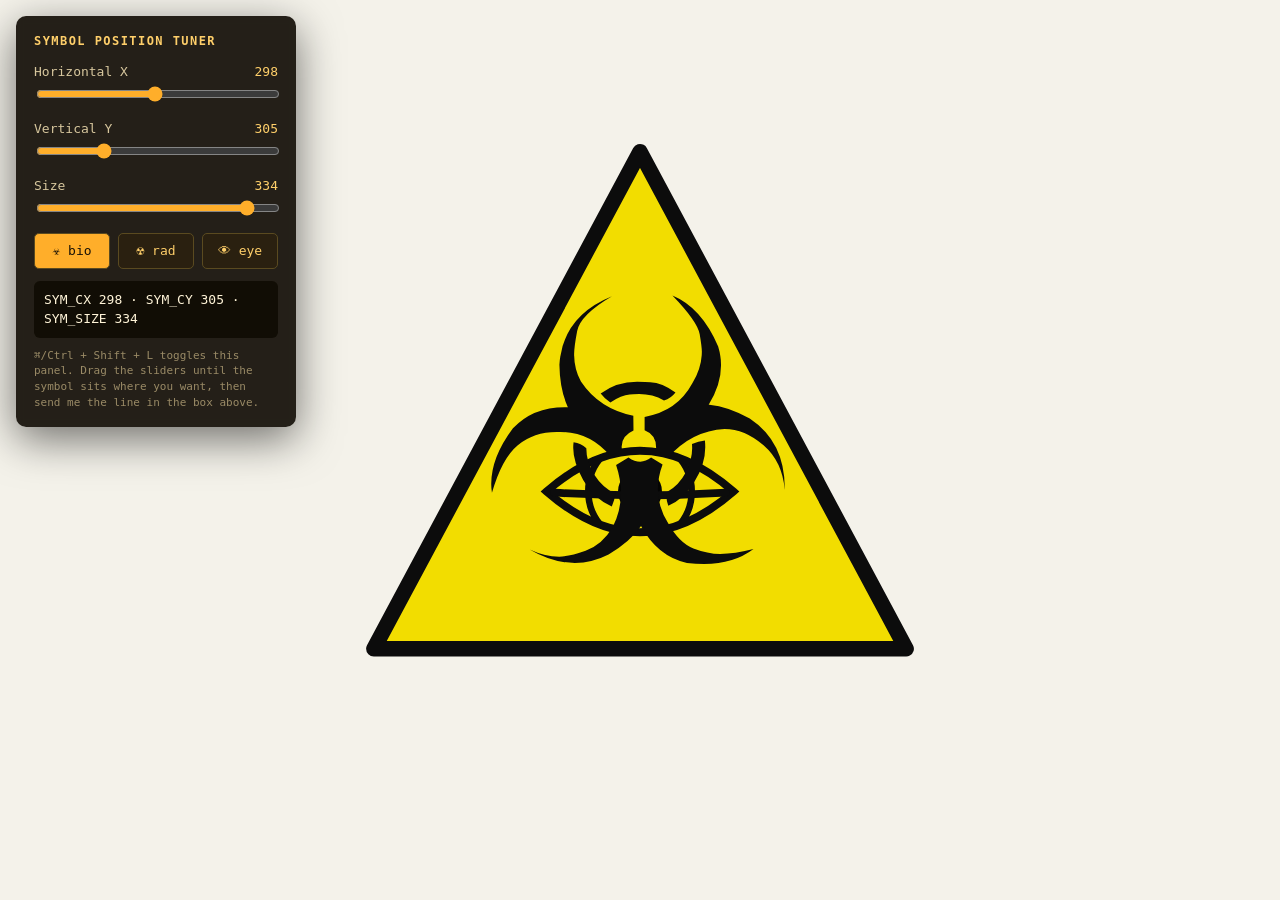
==== demo_test.html @ 6d710b19 "Sun update merge" ====
<!doctype html>
<html lang="en">
<head>
  <meta charset="utf-8" />
  <meta name="viewport" content="width=device-width, initial-scale=1, viewport-fit=cover" />
  <meta name="color-scheme" content="light" />
  <title>INFOHAZARD — symbol position tuner</title>
  <link rel="stylesheet" href="psyop.css" />
  <style>
    /* ── tuner panel (dev tool) ── */
    #tuner {
      position: fixed; top: 16px; left: 16px; z-index: 200; display: none; width: 280px;
      background: rgba(20,16,8,.93); color: #f4eede; padding: 16px 18px; border-radius: 10px;
      font: 13px/1.5 ui-monospace, "SF Mono", Menlo, monospace; box-shadow: 0 12px 44px rgba(0,0,0,.55);
      -webkit-backdrop-filter: blur(4px); backdrop-filter: blur(4px);
    }
    #tuner.open { display: block; }
    #tuner h3 { margin: 0 0 4px; font-size: 12px; letter-spacing: .12em; color: #ffcf6a; }
    #tuner label { display: block; margin: 12px 0 2px; color: #d8c79e; }
    #tuner input[type=range] { width: 100%; accent-color: #ffae2a; }
    #tuner .val { float: right; color: #ffcf6a; }
    #tuner .row { display: flex; gap: 8px; margin-top: 12px; }
    #tuner button { flex: 1; background: #2a2010; color: #ffcf6a; border: 1px solid #5a4a20; border-radius: 5px; padding: 7px; cursor: pointer; font: inherit; }
    #tuner button.on { background: #ffae2a; color: #1a1206; }
    #readout { margin-top: 12px; padding: 9px 10px; background: #110d05; border-radius: 6px; color: #fff4d8; user-select: all; font-size: 13px; }
    #tuner .hint { margin-top: 10px; color: #9a8a66; font-size: 11px; line-height: 1.45; }
  </style>
</head>
<body>
  <main id="hero">
    <svg id="hazard" viewBox="0 0 600 560" xmlns="http://www.w3.org/2000/svg" role="img" aria-label="symbol tuner">
      <defs>
        <radialGradient id="iris" cx="50%" cy="48%" r="52%">
          <stop id="s0" offset="0%" stop-color="#fffbd0" /><stop id="s1" offset="34%" stop-color="#f2dd00" />
          <stop id="s2" offset="72%" stop-color="#a07a00" /><stop id="s3" offset="100%" stop-color="#3a2a00" />
        </radialGradient>
        <radialGradient id="sclera" cx="50%" cy="50%" r="60%">
          <stop offset="0%" stop-color="#16160f" /><stop offset="100%" stop-color="#050504" />
        </radialGradient>
        <clipPath id="eyeClip" clipPathUnits="userSpaceOnUse"><path d="M 215 355 Q 300 281 385 355 Q 300 429 215 355 Z" /></clipPath>
        <mask id="iMask" maskUnits="userSpaceOnUse" maskContentUnits="userSpaceOnUse">
          <rect x="246" y="301" width="108" height="108" fill="#fff" />
          <circle cx="300" cy="346.5" r="3.4" fill="#000" />
          <rect x="296.8" y="351.5" width="6.4" height="14" rx="3.2" fill="#000" />
        </mask>
      </defs>
      <polygon id="triangle" class="tri" points="300,46 542,498 58,498" fill="none" stroke="#eaff00" stroke-width="14" stroke-linejoin="round" />
      <g clip-path="url(#eyeClip)">
        <g id="lid">
          <ellipse id="scleraE" cx="300" cy="355" rx="120" ry="68" fill="url(#sclera)" />
          <g id="gaze">
            <circle id="irisC" cx="300" cy="355" r="47" fill="url(#iris)" />
            <circle id="pupil" cx="300" cy="355" r="20" fill="#040403" mask="url(#iMask)" />
            <circle id="hi" cx="285" cy="340" r="7.5" fill="#fffbe6" opacity="0.8" />
          </g>
        </g>
      </g>
      <path id="rim" class="rim" d="M 215 355 Q 300 281 385 355 Q 300 429 215 355 Z" fill="none" stroke="#9bbf00" stroke-width="3" />
      <path id="crease" class="crease" d="M 222 356 Q 300 361 378 356" fill="none" stroke="#7d9a00" stroke-width="3" stroke-linecap="round" />
      <!-- the symbol being tuned (centred on its real rendered bounds) -->
      <text id="flipSym" x="300" y="342" text-anchor="middle" font-size="248" fill="#0c0c0c">&#9763;</text>
    </svg>
  </main>

  <div id="tuner">
    <h3>SYMBOL POSITION TUNER</h3>
    <label>Horizontal&nbsp;X <span class="val" id="vx">300</span></label>
    <input id="rx" type="range" min="220" max="380" value="300" step="1" />
    <label>Vertical&nbsp;Y <span class="val" id="vy">342</span></label>
    <input id="ry" type="range" min="280" max="430" value="342" step="1" />
    <label>Size <span class="val" id="vs">248</span></label>
    <input id="rs" type="range" min="120" max="340" value="248" step="2" />
    <div class="row">
      <button id="bBio" class="on">&#9763; bio</button>
      <button id="bRad">&#9762; rad</button>
      <button id="bEye">&#128065; eye</button>
    </div>
    <div id="readout">SYM_CX 298 · SYM_CY 305 · SYM_SIZE 334</div>
    <div class="hint">⌘/Ctrl + Shift + L toggles this panel. Drag the sliders until the symbol sits where you want, then send me the line in the box above.</div>
  </div>

  <script>
    const fs = document.getElementById('flipSym');
    const rx = document.getElementById('rx'), ry = document.getElementById('ry'), rs = document.getElementById('rs');
    const vx = document.getElementById('vx'), vy = document.getElementById('vy'), vs = document.getElementById('vs');
    const readout = document.getElementById('readout');
    const bBio = document.getElementById('bBio'), bRad = document.getElementById('bRad'), bEye = document.getElementById('bEye');
    const eyeVis = [document.querySelector('g[clip-path="url(#eyeClip)"]'), document.getElementById('rim'), document.getElementById('crease')].filter(Boolean);

    // per-mode state — defaults are the values dialed in so far (eye size is a scale %, native = 100)
    const MODES = {
      bio: { kind: 'sym', sym: '☣', x: 298, y: 305, size: 334, xr: [220, 380], yr: [260, 430], sr: [120, 360], step: 2 },
      rad: { kind: 'sym', sym: '☢', x: 301, y: 328, size: 340, xr: [220, 380], yr: [260, 430], sr: [120, 360], step: 2 },
      eye: { kind: 'eye',           x: 300, y: 355, size: 137, xr: [200, 400], yr: [260, 440], sr: [40, 220], step: 1 },
    };
    let mode = 'bio';

    function render() {
      const m = MODES[mode];
      vx.textContent = m.x; vy.textContent = m.y; vs.textContent = m.size + (m.kind === 'eye' ? '%' : '');
      if (m.kind === 'sym') {
        fs.style.display = ''; fs.textContent = m.sym;
        fs.setAttribute('font-size', m.size); fs.setAttribute('x', m.x); fs.setAttribute('y', m.y);
        try { const bb = fs.getBBox(); fs.setAttribute('y', (m.y + (m.y - (bb.y + bb.height / 2))).toFixed(1)); } catch (e) {}
        eyeVis.forEach((el) => el.removeAttribute('transform'));     // eye at native size
        readout.textContent = 'SYM_CX ' + m.x + ' · SYM_CY ' + m.y + ' · SYM_SIZE ' + m.size;
      } else {
        fs.style.display = 'none';
        const s = m.size / 100;
        eyeVis.forEach((el) => el.setAttribute('transform', 'translate(' + m.x + ' ' + m.y + ') scale(' + s.toFixed(3) + ') translate(-300 -355)'));
        readout.textContent = 'EYE_CX ' + m.x + ' · EYE_CY ' + m.y + ' · EYE_SCALE ' + m.size + '%';
      }
    }
    function syncSliders() {
      const m = MODES[mode];
      rx.min = m.xr[0]; rx.max = m.xr[1]; rx.value = m.x;
      ry.min = m.yr[0]; ry.max = m.yr[1]; ry.value = m.y;
      rs.min = m.sr[0]; rs.max = m.sr[1]; rs.step = m.step; rs.value = m.size;
    }
    rx.oninput = ry.oninput = rs.oninput = () => { const m = MODES[mode]; m.x = +rx.value; m.y = +ry.value; m.size = +rs.value; render(); };
    function pick(newMode, btn) { mode = newMode; [bBio, bRad, bEye].forEach((b) => b.classList.remove('on')); btn.classList.add('on'); syncSliders(); render(); }
    bBio.onclick = () => pick('bio', bBio);
    bRad.onclick = () => pick('rad', bRad);
    bEye.onclick = () => pick('eye', bEye);
    document.addEventListener('keydown', (e) => {
      if ((e.metaKey || e.ctrlKey) && e.shiftKey && (e.key === 'l' || e.key === 'L')) {
        e.preventDefault(); document.getElementById('tuner').classList.toggle('open');
      }
    });
    syncSliders(); render();
    document.getElementById('tuner').classList.add('open');   // start open so it's discoverable
  </script>
</body>
</html>
---- psyop.css ----
:root { --dread: 0; color-scheme: light; }
@font-face { font-family: 'LEDLIGHT'; src: url('assets/LEDLIGHT.otf') format('opentype'); font-display: swap; }
* { box-sizing: border-box; }
html, body { margin: 0; height: 100%; }
/* light root → the address-bar / overscroll gap on mobile blends with the page instead of
   flashing a grey strip (it used to be dark, which showed on Safari/Chrome/DuckDuckGo). */
html { background: #f4f2ea; }
body { background: #f4f2ea; }
/* EYE MODE: locked — no scroll, no overscroll/pull, no zoom, no text-select */
body {
  font: 400 17px/1.7 -apple-system, BlinkMacSystemFont, "Segoe UI", Helvetica, sans-serif; color: #141008;
  overflow: hidden; overscroll-behavior: none; touch-action: none;
  -webkit-user-select: none; user-select: none; -webkit-tap-highlight-color: transparent;
}
/* THE LAST PSYOP PAGE: scrolling re-enabled; light paper root so any overscroll / address-bar
   gap blends with the paper body (the dark hero is covered by the fixed #revbg, which is dark). */
html.revealed { background: #f4f0e7; overflow: visible; overscroll-behavior: none; }
body.revealed {
  height: auto; min-height: 100%; background: #f4f0e7;
  overflow-y: auto; overflow-x: hidden; -webkit-overflow-scrolling: touch;
  overscroll-behavior-y: none; touch-action: auto; -webkit-user-select: text; user-select: text;
}
#eyeHit { cursor: pointer; }
#boom { position: fixed; top: 0; left: 0; width: 100vw; height: 100vh; z-index: 80; pointer-events: none; display: none; }

/* ░ THE EYE — inverted scheme: white world, solid yellow triangle w/ black line ░ */
#hero {
  min-height: 100vh; min-height: 100dvh; display: flex; align-items: center; justify-content: center;
  padding: 1rem 1rem calc(11vh + env(safe-area-inset-bottom, 0px));   /* room at the bottom for the heart, above the gesture bar */
  background: #f4f2ea; transition: opacity 1s ease;
}
#hazard { width: min(92vw, 88vh, 660px); height: auto; flex: none; position: relative; z-index: 1; will-change: transform; }
.tri { fill: #f2dd00; stroke: #0c0c0c; stroke-width: 14; transition: opacity .9s ease; }
.rim { stroke: #0c0c0c; stroke-width: 7; }
.crease { stroke: #0c0c0c; stroke-width: 7; stroke-linecap: round; }   /* the closed-lid line */
#scleraE { fill: #f2dd00; }                                            /* eye blends into the sign… */
#hi { fill: #fff7c0; opacity: .85; }
body.blessed .tri { opacity: 0; }

/* DEMO: the proximity red wash is replaced by a triangle-contained glow drawn inside #hazard,
   so the full-screen wash is disabled here — red can't leak over/beside the triangle. */
#dread { display: none !important; }
#reel text { fill: #0c0c0c; }   /* keep the hazard glyphs black on the yellow if they render monochrome */

/* ░ pinned credit + draggable heart ░ */
.credit {
  position: fixed; left: 0; right: 0; z-index: 85; margin: 0;
  bottom: calc(env(safe-area-inset-bottom, 0px) + 26px);   /* lifted clear of the OS edge-gesture zone */
  padding: 10px; text-align: center;
  color: #6a6052; font: 600 14px ui-monospace, "SF Mono", Menlo, monospace; letter-spacing: .04em;
}
#heart { display: inline-block; vertical-align: -.06em; touch-action: none; user-select: none; }
#heart.dragging {
  position: fixed; z-index: 90; margin: 0; font-size: 52px; line-height: 1;
  transform: translate(-50%, -50%); filter: drop-shadow(0 0 16px rgba(255,90,160,.85));
}
.sparkle { position: fixed; pointer-events: none; z-index: 88; transform: translate(-50%,-50%); will-change: transform, opacity; animation: spark .7s ease-out forwards; }
@keyframes spark {
  from { opacity: 1; transform: translate(-50%,-50%) scale(1) rotate(0); }
  to   { opacity: 0; transform: translate(calc(-50% + var(--dx)), calc(-50% + var(--dy))) scale(.3) rotate(35deg); }
}

/* ░ THE REVEAL — The Last Psyop · classic & elegant, war-room ░ */
:root {
  --serif: 'Cormorant Garamond', 'Iowan Old Style', 'Palatino Linotype', Palatino, Georgia, serif;
  --body: 'EB Garamond', 'Iowan Old Style', Palatino, Georgia, 'Times New Roman', serif;
  --ink: #e9dcc0;        /* warm parchment  — text on the dark photo hero */
  --ink-dim: #c2b491;    /* muted parchment */
  --gold: #c6a24e;       /* antique gold */
  --gold-bright: #e6cb83;
  --paper: #f4f0e7;      /* warm off-white — the body below the hero */
  --ink2: #1d1916;       /* near-black warm — body text */
  --ink2-soft: #6f6358;  /* muted brown-grey — secondary text */
  --wood: #a14d18;       /* dark wooden orange — separators & accents */
  --wood-deep: #7a380f;
}
/* fixed video backdrop — it stays pinned (the loop "sticks") behind the hero; the opaque
   sections below scroll up over it, so the video gets left behind as you scroll. */
#revbg { position: fixed; top: 0; right: 0; bottom: 0; left: 0; z-index: 0; display: none; overflow: hidden; background-color: #0a0704; }
body.revealed #revbg { display: block; }
#revvid { position: absolute; top: 0; left: 0; width: 100%; height: 100%; object-fit: cover; }
/* darkening wash on top of the video so the hero title/copy stay readable */
#revbg::after {
  content: ""; position: absolute; top: 0; right: 0; bottom: 0; left: 0; pointer-events: none;
  background:
    radial-gradient(125% 100% at 50% 34%, rgba(12,8,3,.34), rgba(8,5,2,.9) 92%),
    linear-gradient(rgba(11,8,3,.5), rgba(8,6,3,.86));
}
#reveal {
  position: relative; z-index: 1; opacity: 0; transition: opacity 1.1s ease;
  color: var(--ink); font-family: var(--body); line-height: 1.8; font-weight: 400;
}
#reveal.show { opacity: 1; }
.rev-inner { max-width: 680px; margin: 0 auto; }

/* ── LANDING / HERO: transparent so the pinned photo shows through ──
   everything is sized so the whole block always fits one screen before the scroll: the title is
   capped in vh (so 3 lines can't eat a short screen) and the gaps are vh-aware, while the bottom
   padding keeps the button clear of the scroll cue + the pinned "Made with ♥" credit. */
.lp-hero {
  position: relative; min-height: 100vh; min-height: 100dvh;
  display: flex; flex-direction: column; align-items: center; justify-content: center;
  text-align: center;
  padding: max(3vh, 1rem) 1.25rem calc(max(4.5vh, 2.75rem) + env(safe-area-inset-bottom, 0px));
}
.lp-hero__inner { max-width: 780px; width: 100%; }
/* the one neon focal point — kept, but the glow is softened to read as a tasteful sign.
   on desktop the size is capped in vh so the whole hero (incl. the Apply button) fits one screen. */
.lp-title {
  margin: 0 auto;
  font-family: 'LEDLIGHT', ui-monospace, monospace; font-weight: 400; line-height: 1.04;
  font-size: min(clamp(44px, 12vw, 184px), 16vh); letter-spacing: .01em; overflow-wrap: break-word;
  color: #ffbe4d;
  text-shadow: 0 0 8px rgba(255,150,40,.45), 0 0 26px rgba(255,120,0,.28), 0 0 64px rgba(255,100,0,.16);
}
.lp-event {
  font-family: var(--serif); font-weight: 600; font-size: clamp(16px, 3vw, 25px);
  letter-spacing: .4em; text-indent: .4em; text-transform: uppercase;
  margin: clamp(.7rem, 2vh, 1.3rem) 0 .5rem; color: #e7bf6a;
  text-shadow: 0 2px 16px rgba(0,0,0,.7), 0 0 3px rgba(0,0,0,.5);
}
.lp-tagline {
  font-family: var(--body); font-style: italic; font-size: clamp(15px, 2.2vw, 20px);
  color: #f3e7cb; margin: .4rem auto 0; max-width: 52ch; line-height: 1.45;
  text-shadow: 0 2px 16px rgba(0,0,0,.78), 0 0 2px rgba(0,0,0,.5);
}
.lp-dates {
  font-family: var(--serif); font-weight: 500; font-size: clamp(12px, 1.7vw, 15px);
  letter-spacing: .3em; text-indent: .3em; text-transform: uppercase;
  color: #d8c79e; margin: clamp(.7rem, 2vh, 1.3rem) 0 0; text-shadow: 0 2px 14px rgba(0,0,0,.75);
}
.lp-dates::before {
  content: ""; display: block; width: 48px; height: 1px; margin: 0 auto clamp(.8rem, 1.8vh, 1.3rem);
  background: linear-gradient(90deg, transparent, var(--gold), transparent);
}
.lp-cue { position: absolute; bottom: calc(2.6vh + env(safe-area-inset-bottom, 0px)); font-size: 1rem; color: rgba(198,162,78,.6); animation: cue 2s ease-in-out infinite; }
@keyframes cue { 0%,100% { transform: translateY(0); opacity: .45; } 50% { transform: translateY(6px); opacity: .95; } }
/* short / landscape screens: shrink the title further and drop the cue so nothing collides */
@media (max-height: 680px) {
  .lp-title { font-size: min(clamp(38px, 10vw, 150px), 17vh); }
  .lp-event { font-size: clamp(14px, 2.4vw, 19px); margin-top: .6rem; }
  .lp-tagline { font-size: clamp(13px, 1.9vw, 16px); line-height: 1.35; }
  .lp-dates { margin-top: .6rem; }
  .lp-cue { display: none; }
  #reveal .apply { margin-top: clamp(.7rem, 2vh, 1.2rem); }
}
#reveal .apply {
  display: inline-block; margin-top: clamp(.9rem, 2.4vh, 1.6rem); padding: .68rem 2.1rem;
  font-family: var(--serif); font-weight: 600; font-size: .92rem;
  letter-spacing: .24em; text-indent: .24em; text-transform: uppercase;
  color: var(--gold-bright); background: rgba(20,14,6,.42);
  border: 1px solid rgba(220,184,110,.7); border-radius: 1px;
  text-decoration: none; text-shadow: 0 1px 8px rgba(0,0,0,.55);
  transition: background .28s ease, color .28s ease, border-color .28s ease;
}
#reveal .apply:hover { background: rgba(198,162,78,.92); color: #18110a; border-color: var(--gold); text-shadow: none; }


/* ── OFF-WHITE PAPER BODY: one continuous orange graph-paper sheet, opaque (covers the photo);
   the grid lives on ::before so it can fade in at the top (soft seam) and sit behind the text ── */
.lp-paper { position: relative; z-index: 1; background-color: var(--paper); }
/* vertical rhythm: one grid cell (--u) == the body line-height, and every vertical dimension below
   is a whole multiple of --u, so every line of text lands on a rule (ruled-paper effect), down to
   the footer. --gy nudges the horizontal rules so they sit right under the text baselines. */
.lp-paper { --u: 27px; --gy: 7px; }
.lp-paper::before {
  content: ""; position: absolute; top: 0; right: 0; bottom: 0; left: 0; pointer-events: none;
  background-image:
    linear-gradient(rgba(161,77,24,.08) 1px, transparent 1px),          /* minor — horizontal */
    linear-gradient(90deg, rgba(161,77,24,.08) 1px, transparent 1px),   /* minor — vertical */
    linear-gradient(rgba(161,77,24,.16) 1px, transparent 1px),          /* major — horizontal */
    linear-gradient(90deg, rgba(161,77,24,.16) 1px, transparent 1px);   /* major — vertical */
  background-size: 27px 27px, 27px 27px, 135px 135px, 135px 135px;
  background-position: 0 var(--gy), 0 0, 0 var(--gy), 0 0;
  -webkit-mask-image: linear-gradient(to bottom, transparent 0, #000 7vh);
          mask-image: linear-gradient(to bottom, transparent 0, #000 7vh);
}
/* paper-grain texture over the paper + grid (behind all text/assets): tiled, low-opacity, multiplied
   so only the creases darken, and lightly blurred to soften the tile seams */
.lp-paper::after {
  content: ""; position: absolute; top: 0; right: 0; bottom: 0; left: 0; pointer-events: none; z-index: 0;
  background-image: url('assets/paper.jpg'); background-size: 600px auto; background-repeat: repeat;
  opacity: .5; mix-blend-mode: multiply; filter: blur(.6px);
  -webkit-mask-image: linear-gradient(to bottom, transparent 0, #000 7vh);
          mask-image: linear-gradient(to bottom, transparent 0, #000 7vh);
}
.lp-section { position: relative; z-index: 1; background: transparent; color: var(--ink2); padding: 108px 1.5rem; }
.lp-copy { padding-top: 81px; }
.lp-hosts { padding-bottom: 54px; }
.lp-players { padding-top: 54px; padding-bottom: 54px; }

/* slim dark-wooden-orange separator with a small centred diamond (margins, not flex-gap, so it
   works on every engine; a static width fallback precedes the clamp) */
.lp-rule { display: flex; align-items: center; justify-content: center; height: 27px; margin: 0 0 54px; }
.lp-rule::before, .lp-rule::after { content: ""; height: 2px; width: 70px; width: clamp(44px, 13vw, 96px); border-radius: 2px; background: linear-gradient(90deg, transparent, var(--wood)); }
.lp-rule::after { background: linear-gradient(90deg, var(--wood), transparent); }
.lp-rule i { width: 7px; height: 7px; margin: 0 1.1rem; background: var(--wood); transform: rotate(45deg); border-radius: 1px; flex: none; }

#reveal blockquote { margin: 0; padding: 0; color: var(--ink2); font-size: 18px; line-height: 27px; }
#reveal blockquote p { margin: 0 0 27px; }
#reveal blockquote p:first-of-type::first-letter {
  float: left; font-family: var(--serif); font-weight: 600; font-size: 50px; line-height: 54px;
  padding: 0 .12em 0 0; color: var(--wood);
}
#reveal a { color: var(--wood); text-decoration: underline; text-underline-offset: 3px; text-decoration-thickness: 1px; text-decoration-color: rgba(161,77,24,.4); transition: color .2s, text-decoration-color .2s; }
#reveal a:hover { color: var(--wood-deep); text-decoration-color: var(--wood); }

/* ── HOSTS · LIVE PLAYERS ── */
.hosts-title {
  text-align: center; font-family: var(--serif); font-weight: 600;
  font-size: clamp(15px, 2.2vw, 20px); line-height: 27px; letter-spacing: .42em; text-indent: .42em;
  text-transform: uppercase; color: var(--wood); margin: 0 0 54px;
}
/* margins (not flex-gap) for spacing so it works on every engine */
.hosts-grid { display: flex; justify-content: center; align-items: flex-start; flex-wrap: wrap; }
.host { width: 150px; max-width: 42vw; margin: 0 20px 8px; text-align: center; }
/* circular pfp — the padding-bottom hack makes a guaranteed square (then a circle) on EVERY
   browser, even ones without `aspect-ratio`; the square source fills it via object-fit: cover */
.host__photo {
  position: relative; width: 100%; height: 0; padding-bottom: 100%;
  border-radius: 50%; overflow: hidden;
  background: #e7e0d2; border: 1px solid rgba(161,77,24,.32);
  box-shadow: 0 10px 26px rgba(60,30,8,.18), 0 0 0 5px rgba(161,77,24,.07);
}
.host__photo img { position: absolute; top: 0; left: 0; width: 100%; height: 100%; object-fit: cover; display: block; }
.host figcaption { display: flex; flex-direction: column; gap: 0; margin-top: 27px; }
.host__name { font-family: var(--serif); font-weight: 600; font-size: 1.2rem; line-height: 27px; color: var(--ink2); letter-spacing: .01em; }
.host__role { font-family: var(--body); font-style: italic; font-size: .92rem; line-height: 27px; color: var(--ink2-soft); }
.host__handle { font-family: var(--body); font-style: italic; font-size: .95rem; line-height: 27px; color: var(--wood) !important; text-decoration: none !important; }
.host__handle:hover { color: var(--wood-deep) !important; }

body.revealed { background: var(--paper); }
/* on the psyop page the heart is no longer a mechanic — hide the always-on pinned credit; the
   footer credit at the very bottom (linking to lovepill.ai) is only seen once you scroll there */
body.revealed .credit { display: none; }
/* background-muzak toggle — fixed top-right, only on The Last Psyop page; elegant frosted pill */
.bgm-toggle {
  position: fixed; top: calc(env(safe-area-inset-top, 0px) + 14px); right: 14px; z-index: 95;
  width: 42px; height: 42px; display: none; align-items: center; justify-content: center; padding: 0;
  border: 1px solid rgba(161,77,24,.4); border-radius: 50%; cursor: pointer; color: var(--wood);
  background: rgba(244,240,231,.72); -webkit-backdrop-filter: blur(8px); backdrop-filter: blur(8px);
  box-shadow: 0 2px 12px rgba(60,30,8,.16); transition: color .2s, border-color .2s, transform .15s ease;
}
body.revealed .bgm-toggle { display: flex; }
.bgm-toggle:hover { border-color: var(--wood); transform: scale(1.07); }
.bgm-toggle svg { width: 21px; height: 21px; display: block; }
.bgm-toggle .bgm-slash { display: none; }
.bgm-toggle.is-off { color: var(--ink2-soft); }
.bgm-toggle.is-off .bgm-slash { display: block; }
.bgm-toggle.is-off .snd-wave { display: none; }   /* muted: drop the sound waves, show the slash */

/* "eternal september" scrolling separator between the hero and the paper body (always on) */
.es-sep { position: relative; z-index: 1; display: block; overflow: hidden; white-space: nowrap; background: var(--wood); box-shadow: inset 0 1px 0 rgba(0,0,0,.18), inset 0 -1px 0 rgba(0,0,0,.18); }
.es-track { display: inline-flex; will-change: transform; animation: esScroll 34s linear infinite; }
.es-run { display: inline-block; white-space: nowrap; padding: .5rem 0; color: var(--paper); font: italic 600 .92rem var(--serif); letter-spacing: .14em; }
@keyframes esScroll { from { transform: translateX(0); } to { transform: translateX(-50%); } }
/* ── FEATURE VIDEO (bottom) — custom controls over a framed 16:9 player ── */
.lp-video { padding-top: 54px; padding-bottom: 81px; }
/* padding-bottom hack keeps the 16:9 frame from collapsing on engines without `aspect-ratio` */
.vfeature {
  position: relative; width: 100%; max-width: 760px; margin: 0 auto;
  border-radius: 4px; overflow: hidden; background: #15100a; cursor: pointer;
  box-shadow: 0 18px 50px rgba(60,30,8,.28), 0 0 0 1px rgba(161,77,24,.25);
}
/* the aspect hack lives on an inner box so the 56.96% resolves against .vfeature's CAPPED width
   (760px), not the wide section — otherwise it computed a near-square / vertical frame on laptops */
.vfeature__media { position: relative; width: 100%; height: 0; padding-bottom: 56.96%; }   /* 720 / 1264 → 16:9 */
.vfeature__vid { position: absolute; top: 0; left: 0; width: 100%; height: 100%; object-fit: cover; display: block; }
.vfeature__center, .vfeature__mute {
  position: absolute; border: none; cursor: pointer; color: #fff;
  display: flex; align-items: center; justify-content: center;
  background: rgba(20,12,4,.5); -webkit-backdrop-filter: blur(4px); backdrop-filter: blur(4px);
  transition: opacity .25s ease, background .2s ease, transform .12s ease;
}
.vfeature__center:hover, .vfeature__mute:hover { background: rgba(161,77,24,.85); }
/* centre play/pause */
.vfeature__center { top: 50%; left: 50%; transform: translate(-50%, -50%); width: 76px; height: 76px; border-radius: 50%; opacity: .92; }
.vfeature__center:active { transform: translate(-50%, -50%) scale(.94); }
.vfeature.is-playing .vfeature__center { opacity: 0; }
.vfeature.is-playing:hover .vfeature__center { opacity: .92; }
.vfeature__center .vf-ic { width: 30px; height: 30px; }
.vf-ic--play { margin-left: 3px; }   /* optically centre the triangle */
/* bottom-left mute (≥44px touch target) */
.vfeature__mute { left: 14px; bottom: 24px; width: 44px; height: 44px; border-radius: 50%; }
.vfeature__mute .vf-ic { width: 20px; height: 20px; }
/* touch devices don't hover, so keep the centre pause affordance visible while playing */
@media (hover: none) { .vfeature.is-playing .vfeature__center { opacity: .5; } }
/* icons swap by state */
.vf-ic { fill: currentColor; }
.vf-ic--pause, .vf-ic--off { display: none; }
.vfeature.is-playing .vf-ic--play { display: none; }
.vfeature.is-playing .vf-ic--pause { display: block; }
.vfeature.is-muted .vf-ic--on { display: none; }
.vfeature.is-muted .vf-ic--off { display: block; }
/* scrub bar — click / drag to seek back and forth */
.vfeature__bar { position: absolute; left: 0; right: 0; bottom: 0; height: 18px; display: flex; align-items: flex-end; padding: 0 12px 4px; cursor: pointer; touch-action: none; }
.vfeature__track { position: relative; width: 100%; height: 4px; border-radius: 3px; background: rgba(255,255,255,.25); transition: height .15s ease; }
.vfeature__bar:hover .vfeature__track { height: 6px; }
.vfeature__played { position: absolute; left: 0; top: 0; bottom: 0; width: 0; border-radius: 3px; background: var(--wood); }
.vfeature__played::after { content: ""; position: absolute; right: -5px; top: 50%; width: 10px; height: 10px; border-radius: 50%; background: var(--wood); transform: translateY(-50%) scale(0); transition: transform .15s ease; }
.vfeature__bar:hover .vfeature__played::after { transform: translateY(-50%) scale(1); }
/* elegant "source" caption under the video */
.vfeature__src { text-align: center; margin: 1.1rem 0 0; }
.vfeature__src a { font: italic 400 .92rem/1 var(--body); letter-spacing: .04em; color: var(--ink2-soft); text-decoration: none; border-bottom: 1px solid rgba(161,77,24,.4); padding-bottom: 1px; transition: color .2s, border-color .2s; }
.vfeature__src a:hover { color: var(--wood); border-color: var(--wood); }

/* ── PROSOCIAL emblem — transparent logo, centred on the graph paper, below the video ── */
.lp-emblem { padding-top: 27px; padding-bottom: 54px; text-align: center; }
.lp-emblem__link {
  position: relative; display: inline-block; cursor: pointer; outline: none;
  transition: transform .35s cubic-bezier(.2,.7,.2,1);
}
.lp-emblem__link:hover, .lp-emblem__link:focus-visible { transform: scale(1.03); }
.lp-emblem__link:active { transform: scale(1.01); }
.lp-emblem__img {
  display: block; width: 72%; max-width: 360px; height: auto; margin: 0 auto; vertical-align: middle;
}
/* glossy "card" sheen — a diagonal highlight clipped to the logo shape that sweeps across on hover */
.lp-emblem__link::after {
  content: ""; position: absolute; top: 0; left: 0; right: 0; bottom: 0; pointer-events: none; opacity: 0;
  background: linear-gradient(115deg, rgba(255,255,255,0) 38%, rgba(255,255,255,.5) 47%, rgba(255,255,255,.92) 50%, rgba(255,255,255,.5) 53%, rgba(255,255,255,0) 62%);
  background-size: 250% 250%; background-position: 160% 160%;
  -webkit-mask-image: url('assets/prosocial.png'); mask-image: url('assets/prosocial.png');
  -webkit-mask-size: contain; mask-size: contain;
  -webkit-mask-repeat: no-repeat; mask-repeat: no-repeat;
  -webkit-mask-position: center; mask-position: center;
}
.lp-emblem__link:hover::after, .lp-emblem__link:focus-visible::after { animation: emblemSheen 1s ease-out; }
@keyframes emblemSheen {
  0%   { opacity: 0; background-position: 160% 160%; }
  12%  { opacity: 1; }
  100% { opacity: 0; background-position: -60% -60%; }
}

/* the 108px keeps the credit clear of mobile bottom toolbars (Safari/Chrome/DuckDuckGo); the
   safe-area inset clears the home indicator. env() needs the viewport-fit=cover meta (set). */
.lp-footer { position: relative; z-index: 1; text-align: center; padding: 54px 1.5rem calc(108px + env(safe-area-inset-bottom, 0px)); }
.lp-footer a { font: italic 400 14px/27px var(--body); letter-spacing: .08em; color: var(--ink2-soft); text-decoration: none; transition: color .2s; }
.lp-footer a:hover { color: var(--wood); }
.lp-footer .lp-heart { font-style: normal; color: #c01e54; }

/* ── PHONES: tighten the paper spacing (kept on 27px multiples so the rules still line up) and
   give the bottom breathing room so nothing tucks under a mobile browser toolbar ── */
@media (max-width: 640px) {
  .lp-section { padding: 81px 1.25rem; }
  .lp-copy { padding-top: 54px; }
  .lp-hosts { padding-bottom: 27px; }
  .lp-players { padding-top: 54px; padding-bottom: 54px; }
  .lp-video { padding-top: 27px; padding-bottom: 54px; }
  .lp-footer { padding: 54px 1.25rem calc(81px + env(safe-area-inset-bottom, 0px)); }
  .lp-rule { margin-bottom: 27px; }
  .hosts-title { margin-bottom: 27px; }
  /* keep the three portraits on one row but small enough to fit the narrow viewport */
  .host { width: 25vw; min-width: 64px; max-width: 100px; margin: 0 6px 4px; }
  .host figcaption { margin-top: 16px; }
  .host__name { font-size: .82rem; line-height: 22px; }
  .host__role, .host__handle { font-size: .72rem; line-height: 20px; }
  /* wide letter-spacing overflows a phone — pull the tracked labels in so they don't clip */
  .lp-event { letter-spacing: .2em; text-indent: .2em; font-size: clamp(15px, 3.4vw, 20px); margin-top: 1.1rem; }
  .lp-dates { letter-spacing: .12em; text-indent: .12em; }
  .vfeature__center { width: 64px; height: 64px; }
  .vfeature__center .vf-ic { width: 26px; height: 26px; }
  .lp-emblem__img { width: 66%; max-width: 230px; }

  /* ── HERO on phones: title up top, compact button down low, the copy centred between —
     distribute with space-between, but with restrained padding so the longer tagline +
     button always clear the bottom of the screen (no clipping) ── */
  .lp-hero {
    justify-content: space-between;
    padding: max(3vh, 1rem) 1.1rem calc(max(5vh, 2.25rem) + env(safe-area-inset-bottom, 0px));
  }
  .lp-title { font-size: min(20vw, 24vh); }
  .lp-tagline { font-size: clamp(14px, 3.8vw, 17px); line-height: 1.4; max-width: 90vw; }
  #reveal .apply {
    margin-top: 0; padding: .5rem 1.45rem; font-size: .76rem;
    letter-spacing: .14em; text-indent: .14em;
  }
}

/* flat iris (default): solid yellow disc with a black outline, no reflection */
#irisC { fill: #f2dd00; stroke: #0c0c0c; stroke-width: 6; }
#hi { display: none; }

/* tapping the eye: it flares RED and the info-"i" lights up before the rabbit hole */
body.alarm #irisC { fill: #ff1500; stroke: #2a0000; transition: fill .12s; }
body.alarm #pupil { fill: #000; }
body.alarm #gaze  { filter: drop-shadow(0 0 12px #ffe000) drop-shadow(0 0 30px #ff3000) drop-shadow(0 0 60px rgba(255,60,0,.7)) !important; }
body.alarm #dread { opacity: .9 !important; }

@media (prefers-reduced-motion: reduce) { * { animation: none !important; } }
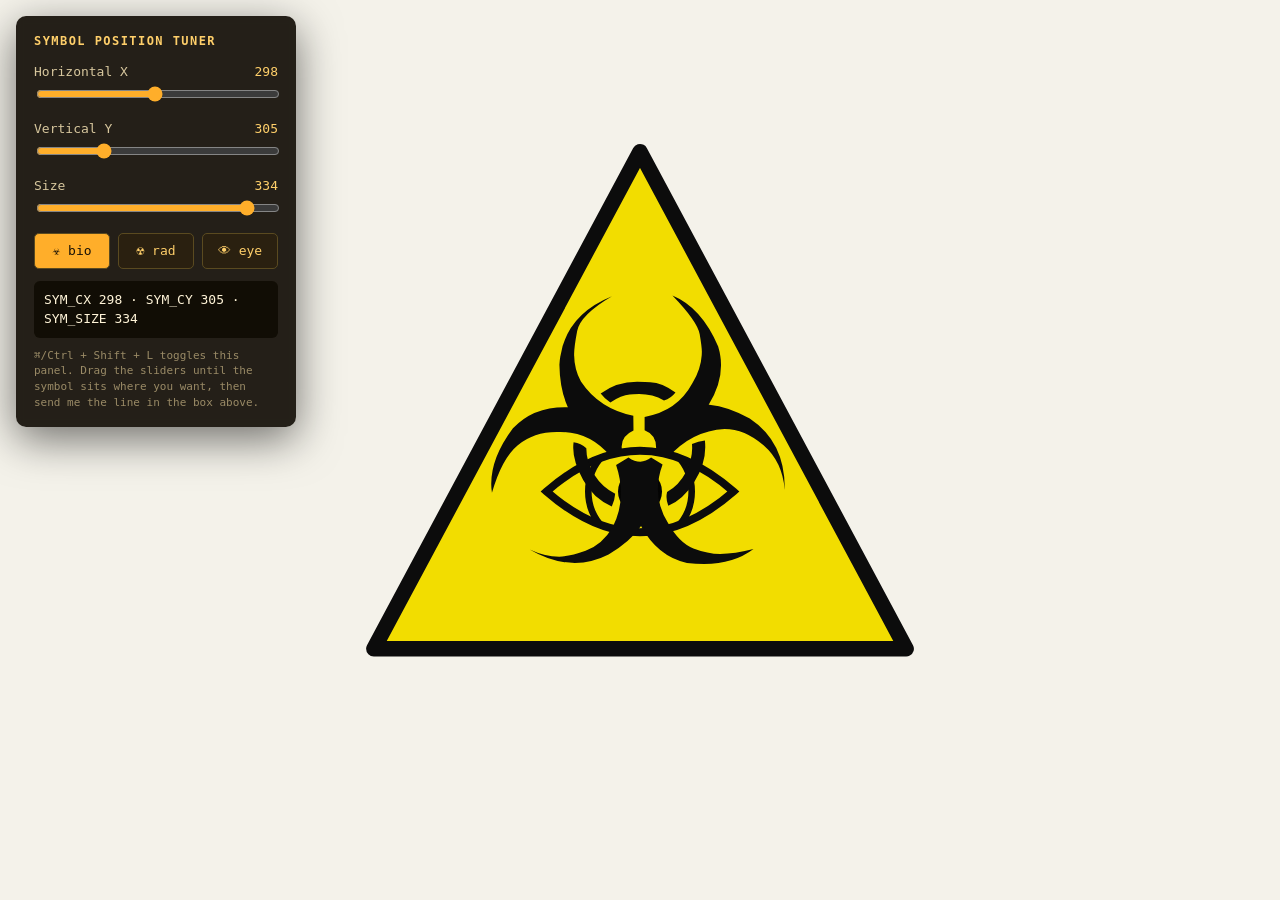
==== commit dbc248cd: "Split psyop.css/js into puzzle (the gate) + landing (the reveal) Same seamless one-page experience, " ====
--- a/demo_test.html
+++ b/demo_test.html
@@ -5,7 +5,8 @@
   <meta name="viewport" content="width=device-width, initial-scale=1, viewport-fit=cover" />
   <meta name="color-scheme" content="light" />
   <title>INFOHAZARD — symbol position tuner</title>
-  <link rel="stylesheet" href="psyop.css" />
+  <link rel="stylesheet" href="puzzle.css" />
+  <link rel="stylesheet" href="landing.css" />
   <style>
     /* ── tuner panel (dev tool) ── */
     #tuner {
--- a/puzzle.css
+++ b/puzzle.css
@@ -0,0 +1,67 @@
+/* puzzle.css — the gate: eye · triangle · heart-drag · alarm. Paired with puzzle.js.
+   The Last Psyop reveal/landing styles live in landing.css (both linked by index.html). */
+:root { --dread: 0; color-scheme: light; }
+* { box-sizing: border-box; }
+html, body { margin: 0; height: 100%; }
+/* light root → the address-bar / overscroll gap on mobile blends with the page instead of
+   flashing a grey strip (it used to be dark, which showed on Safari/Chrome/DuckDuckGo). */
+html { background: #f4f2ea; }
+body { background: #f4f2ea; }
+/* EYE MODE: locked — no scroll, no overscroll/pull, no zoom, no text-select */
+body {
+  font: 400 17px/1.7 -apple-system, BlinkMacSystemFont, "Segoe UI", Helvetica, sans-serif; color: #141008;
+  overflow: hidden; overscroll-behavior: none; touch-action: none;
+  -webkit-user-select: none; user-select: none; -webkit-tap-highlight-color: transparent;
+}
+#eyeHit { cursor: pointer; }
+#boom { position: fixed; top: 0; left: 0; width: 100vw; height: 100vh; z-index: 80; pointer-events: none; display: none; }
+
+/* ░ THE EYE — inverted scheme: white world, solid yellow triangle w/ black line ░ */
+#hero {
+  min-height: 100vh; min-height: 100dvh; display: flex; align-items: center; justify-content: center;
+  padding: 1rem 1rem calc(11vh + env(safe-area-inset-bottom, 0px));   /* room at the bottom for the heart, above the gesture bar */
+  background: #f4f2ea; transition: opacity 1s ease;
+}
+#hazard { width: min(92vw, 88vh, 660px); height: auto; flex: none; position: relative; z-index: 1; will-change: transform; }
+.tri { fill: #f2dd00; stroke: #0c0c0c; stroke-width: 14; transition: opacity .9s ease; }
+.rim { stroke: #0c0c0c; stroke-width: 7; }
+/* the closed-lid line — starts hidden (the eye opens with no blink); JS fades it in only while the
+   lid closes. Without opacity:0 here it flashes across the eye on load in Firefox, whose first rAF
+   (which sets the opacity) fires a beat after first paint. */
+.crease { stroke: #0c0c0c; stroke-width: 7; stroke-linecap: round; opacity: 0; }
+#scleraE { fill: #f2dd00; }                                            /* eye blends into the sign… */
+#hi { fill: #fff7c0; opacity: .85; }
+body.blessed .tri { opacity: 0; }
+
+/* DEMO: the proximity red wash is replaced by a triangle-contained glow drawn inside #hazard,
+   so the full-screen wash is disabled here — red can't leak over/beside the triangle. */
+#dread { display: none !important; }
+#reel text { fill: #0c0c0c; }   /* keep the hazard glyphs black on the yellow if they render monochrome */
+
+/* ░ pinned credit + draggable heart ░ */
+.credit {
+  position: fixed; left: 0; right: 0; z-index: 85; margin: 0;
+  bottom: calc(env(safe-area-inset-bottom, 0px) + 26px);   /* lifted clear of the OS edge-gesture zone */
+  padding: 10px; text-align: center;
+  color: #6a6052; font: 600 14px ui-monospace, "SF Mono", Menlo, monospace; letter-spacing: .04em;
+}
+#heart { display: inline-block; vertical-align: -.06em; touch-action: none; user-select: none; }
+#heart.dragging {
+  position: fixed; z-index: 90; margin: 0; font-size: 52px; line-height: 1;
+  top: 0; left: 0; will-change: transform;   /* anchored at the origin; JS drives position via transform (no reflow) */
+  transform: translate(-50%, -50%); filter: drop-shadow(0 0 16px rgba(255,90,160,.85));
+}
+.sparkle { position: fixed; pointer-events: none; z-index: 88; transform: translate(-50%,-50%); will-change: transform, opacity; animation: spark .7s ease-out forwards; }
+@keyframes spark {
+  from { opacity: 1; transform: translate(-50%,-50%) scale(1) rotate(0); }
+  to   { opacity: 0; transform: translate(calc(-50% + var(--dx)), calc(-50% + var(--dy))) scale(.3) rotate(35deg); }
+}
+/* flat iris (default): solid yellow disc with a black outline, no reflection */
+#irisC { fill: #f2dd00; stroke: #0c0c0c; stroke-width: 6; }
+#hi { display: none; }
+
+/* tapping the eye: it flares RED and the info-"i" lights up before the rabbit hole */
+body.alarm #irisC { fill: #ff1500; stroke: #2a0000; transition: fill .12s; }
+body.alarm #pupil { fill: #000; }
+body.alarm #gaze  { filter: drop-shadow(0 0 12px #ffe000) drop-shadow(0 0 30px #ff3000) drop-shadow(0 0 60px rgba(255,60,0,.7)) !important; }
+body.alarm #dread { opacity: .9 !important; }
--- a/landing.css
+++ b/landing.css
@@ -0,0 +1,334 @@
+/* landing.css — The Last Psyop reveal: hero · copy · hosts · video · emblem · footer.
+   Paired with landing.js. The eye/puzzle styles live in puzzle.css. */
+@font-face { font-family: 'LEDLIGHT'; src: url('assets/LEDLIGHT.otf') format('opentype'); font-display: swap; }
+/* THE LAST PSYOP PAGE: scrolling re-enabled; light paper root so any overscroll / address-bar
+   gap blends with the paper body (the dark hero is covered by the fixed #revbg, which is dark). */
+html.revealed { background: #f4f0e7; overflow: visible; overscroll-behavior: none; }
+body.revealed {
+  height: auto; min-height: 100%; background: #f4f0e7;
+  overflow-y: auto; overflow-x: hidden; -webkit-overflow-scrolling: touch;
+  overscroll-behavior-y: none; touch-action: auto; -webkit-user-select: text; user-select: text;
+}
+/* ░ THE REVEAL — The Last Psyop · classic & elegant, war-room ░ */
+:root {
+  --serif: 'Cormorant Garamond', 'Iowan Old Style', 'Palatino Linotype', Palatino, Georgia, serif;
+  --body: 'EB Garamond', 'Iowan Old Style', Palatino, Georgia, 'Times New Roman', serif;
+  --ink: #e9dcc0;        /* warm parchment  — text on the dark photo hero */
+  --ink-dim: #c2b491;    /* muted parchment */
+  --gold: #c6a24e;       /* antique gold */
+  --gold-bright: #e6cb83;
+  --paper: #f4f0e7;      /* warm off-white — the body below the hero */
+  --ink2: #1d1916;       /* near-black warm — body text */
+  --ink2-soft: #6f6358;  /* muted brown-grey — secondary text */
+  --wood: #a14d18;       /* dark wooden orange — separators & accents */
+  --wood-deep: #7a380f;
+}
+/* fixed video backdrop — it stays pinned (the loop "sticks") behind the hero; the opaque
+   sections below scroll up over it, so the video gets left behind as you scroll. */
+#revbg { position: fixed; top: 0; right: 0; bottom: 0; left: 0; z-index: 0; display: none; overflow: hidden; background-color: #0a0704; }
+body.revealed #revbg { display: block; }
+#revvid { position: absolute; top: 0; left: 0; width: 100%; height: 100%; object-fit: cover; }
+/* darkening wash on top of the video so the hero title/copy stay readable */
+#revbg::after {
+  content: ""; position: absolute; top: 0; right: 0; bottom: 0; left: 0; pointer-events: none;
+  background:
+    radial-gradient(125% 100% at 50% 34%, rgba(12,8,3,.34), rgba(8,5,2,.9) 92%),
+    linear-gradient(rgba(11,8,3,.5), rgba(8,6,3,.86));
+}
+#reveal {
+  position: relative; z-index: 1; opacity: 0; transition: opacity 1.1s ease;
+  color: var(--ink); font-family: var(--body); line-height: 1.8; font-weight: 400;
+}
+#reveal.show { opacity: 1; }
+.rev-inner { max-width: 680px; margin: 0 auto; }
+
+/* ── LANDING / HERO: transparent so the pinned photo shows through ──
+   everything is sized so the whole block always fits one screen before the scroll: the title is
+   capped in vh (so 3 lines can't eat a short screen) and the gaps are vh-aware, while the bottom
+   padding keeps the button clear of the scroll cue + the pinned "Made with ♥" credit. */
+.lp-hero {
+  position: relative; min-height: 100vh; min-height: 100dvh;
+  display: flex; flex-direction: column; align-items: center; justify-content: center;
+  text-align: center;
+  padding: max(3vh, 1rem) 1.25rem calc(max(4.5vh, 2.75rem) + env(safe-area-inset-bottom, 0px));
+}
+.lp-hero__inner { max-width: 780px; width: 100%; }
+/* the one neon focal point — kept, but the glow is softened to read as a tasteful sign.
+   on desktop the size is capped in vh so the whole hero (incl. the Apply button) fits one screen. */
+.lp-title {
+  margin: 0 auto;
+  font-family: 'LEDLIGHT', ui-monospace, monospace; font-weight: 400; line-height: 1.04;
+  font-size: min(clamp(44px, 12vw, 184px), 16vh); letter-spacing: .01em; overflow-wrap: break-word;
+  color: #ffbe4d;
+  text-shadow: 0 0 8px rgba(255,150,40,.45), 0 0 26px rgba(255,120,0,.28), 0 0 64px rgba(255,100,0,.16);
+}
+.lp-event {
+  font-family: var(--serif); font-weight: 600; font-size: clamp(16px, 3vw, 25px);
+  letter-spacing: .4em; text-indent: .4em; text-transform: uppercase;
+  margin: clamp(.7rem, 2vh, 1.3rem) 0 .5rem; color: #e7bf6a;
+  text-shadow: 0 2px 16px rgba(0,0,0,.7), 0 0 3px rgba(0,0,0,.5);
+}
+.lp-tagline {
+  font-family: var(--body); font-size: clamp(15px, 2.2vw, 20px);
+  color: #f3e7cb; margin: .4rem auto 0; max-width: 52ch; line-height: 1.45;
+  text-shadow: 0 2px 16px rgba(0,0,0,.78), 0 0 2px rgba(0,0,0,.5);
+}
+.lp-dates {
+  font-family: var(--serif); font-weight: 500; font-size: clamp(12px, 1.7vw, 15px);
+  letter-spacing: .3em; text-indent: .3em; text-transform: uppercase;
+  color: #d8c79e; margin: clamp(.7rem, 2vh, 1.3rem) 0 0; text-shadow: 0 2px 14px rgba(0,0,0,.75);
+}
+.lp-dates::before {
+  content: ""; display: block; width: 48px; height: 1px; margin: 0 auto clamp(.8rem, 1.8vh, 1.3rem);
+  background: linear-gradient(90deg, transparent, var(--gold), transparent);
+}
+.lp-cue { position: absolute; bottom: calc(2.6vh + env(safe-area-inset-bottom, 0px)); font-size: 1rem; color: rgba(198,162,78,.6); animation: cue 2s ease-in-out infinite; }
+@keyframes cue { 0%,100% { transform: translateY(0); opacity: .45; } 50% { transform: translateY(6px); opacity: .95; } }
+/* short / landscape screens: shrink the title further and drop the cue so nothing collides */
+@media (max-height: 680px) {
+  .lp-title { font-size: min(clamp(38px, 10vw, 150px), 17vh); }
+  .lp-event { font-size: clamp(14px, 2.4vw, 19px); margin-top: .6rem; }
+  .lp-tagline { font-size: clamp(13px, 1.9vw, 16px); line-height: 1.35; }
+  .lp-dates { margin-top: .6rem; }
+  .lp-cue { display: none; }
+  #reveal .apply { margin-top: clamp(.7rem, 2vh, 1.2rem); }
+}
+#reveal .apply {
+  display: inline-block; margin-top: clamp(.9rem, 2.4vh, 1.6rem); padding: .68rem 2.1rem;
+  font-family: var(--serif); font-weight: 600; font-size: .92rem;
+  letter-spacing: .24em; text-indent: .24em; text-transform: uppercase;
+  color: var(--gold-bright); background: rgba(20,14,6,.42);
+  border: 1px solid rgba(220,184,110,.7); border-radius: 1px;
+  text-decoration: none; text-shadow: 0 1px 8px rgba(0,0,0,.55);
+  transition: background .28s ease, color .28s ease, border-color .28s ease;
+}
+#reveal .apply:hover { background: rgba(198,162,78,.92); color: #18110a; border-color: var(--gold); text-shadow: none; }
+
+
+/* ── OFF-WHITE PAPER BODY: one continuous orange graph-paper sheet, opaque (covers the photo);
+   the grid lives on ::before so it can fade in at the top (soft seam) and sit behind the text ── */
+.lp-paper { position: relative; z-index: 1; background-color: var(--paper); }
+/* vertical rhythm: one grid cell (--u) == the body line-height, and every vertical dimension below
+   is a whole multiple of --u, so every line of text lands on a rule (ruled-paper effect), down to
+   the footer. --gy nudges the horizontal rules so they sit right under the text baselines. */
+.lp-paper { --u: 27px; --gy: 7px; }
+.lp-paper::before {
+  content: ""; position: absolute; top: 0; right: 0; bottom: 0; left: 0; pointer-events: none;
+  background-image:
+    linear-gradient(rgba(161,77,24,.08) 1px, transparent 1px),          /* minor — horizontal */
+    linear-gradient(90deg, rgba(161,77,24,.08) 1px, transparent 1px),   /* minor — vertical */
+    linear-gradient(rgba(161,77,24,.16) 1px, transparent 1px),          /* major — horizontal */
+    linear-gradient(90deg, rgba(161,77,24,.16) 1px, transparent 1px);   /* major — vertical */
+  background-size: 27px 27px, 27px 27px, 135px 135px, 135px 135px;
+  background-position: 0 var(--gy), 0 0, 0 var(--gy), 0 0;
+  -webkit-mask-image: linear-gradient(to bottom, transparent 0, #000 7vh);
+          mask-image: linear-gradient(to bottom, transparent 0, #000 7vh);
+}
+/* paper-grain texture over the paper + grid (behind all text/assets): tiled, low-opacity, multiplied
+   so only the creases darken, and lightly blurred to soften the tile seams */
+.lp-paper::after {
+  content: ""; position: absolute; top: 0; right: 0; bottom: 0; left: 0; pointer-events: none; z-index: 0;
+  background-image: url('assets/paper.jpg'); background-size: 600px auto; background-repeat: repeat;
+  opacity: .5; mix-blend-mode: multiply; filter: blur(.6px);
+  -webkit-mask-image: linear-gradient(to bottom, transparent 0, #000 7vh);
+          mask-image: linear-gradient(to bottom, transparent 0, #000 7vh);
+}
+.lp-section { position: relative; z-index: 1; background: transparent; color: var(--ink2); padding: 108px 1.5rem; }
+.lp-copy { padding-top: 81px; }
+.lp-hosts { padding-bottom: 54px; }
+.lp-players { padding-top: 54px; padding-bottom: 54px; }
+
+/* slim dark-wooden-orange separator with a small centred diamond (margins, not flex-gap, so it
+   works on every engine; a static width fallback precedes the clamp) */
+.lp-rule { display: flex; align-items: center; justify-content: center; height: 27px; margin: 0 0 54px; }
+.lp-rule::before, .lp-rule::after { content: ""; height: 2px; width: 70px; width: clamp(44px, 13vw, 96px); border-radius: 2px; background: linear-gradient(90deg, transparent, var(--wood)); }
+.lp-rule::after { background: linear-gradient(90deg, var(--wood), transparent); }
+.lp-rule i { width: 7px; height: 7px; margin: 0 1.1rem; background: var(--wood); transform: rotate(45deg); border-radius: 1px; flex: none; }
+
+#reveal blockquote { margin: 0; padding: 0; color: var(--ink2); font-size: 18px; line-height: 27px; }
+#reveal blockquote p { margin: 0 0 27px; }
+#reveal blockquote p:first-of-type::first-letter {
+  float: left; font-family: var(--serif); font-weight: 600; font-size: 50px; line-height: 54px;
+  padding: 0 .12em 0 0; color: var(--wood);
+}
+#reveal a { color: var(--wood); text-decoration: underline; text-underline-offset: 3px; text-decoration-thickness: 1px; text-decoration-color: rgba(161,77,24,.4); transition: color .2s, text-decoration-color .2s; }
+#reveal a:hover { color: var(--wood-deep); text-decoration-color: var(--wood); }
+
+/* ── HOSTS · LIVE PLAYERS ── */
+.hosts-title {
+  text-align: center; font-family: var(--serif); font-weight: 600;
+  font-size: clamp(15px, 2.2vw, 20px); line-height: 27px; letter-spacing: .42em; text-indent: .42em;
+  text-transform: uppercase; color: var(--wood); margin: 0 0 54px;
+}
+/* margins (not flex-gap) for spacing so it works on every engine */
+.hosts-grid { display: flex; justify-content: center; align-items: flex-start; flex-wrap: wrap; }
+.host { width: 150px; max-width: 42vw; margin: 0 20px 8px; text-align: center; }
+/* circular pfp — the padding-bottom hack makes a guaranteed square (then a circle) on EVERY
+   browser, even ones without `aspect-ratio`; the square source fills it via object-fit: cover */
+.host__photo {
+  position: relative; width: 100%; height: 0; padding-bottom: 100%;
+  border-radius: 50%; overflow: hidden;
+  background: #e7e0d2; border: 1px solid rgba(161,77,24,.32);
+  box-shadow: 0 10px 26px rgba(60,30,8,.18), 0 0 0 5px rgba(161,77,24,.07);
+}
+.host__photo img { position: absolute; top: 0; left: 0; width: 100%; height: 100%; object-fit: cover; display: block; }
+.host figcaption { display: flex; flex-direction: column; gap: 0; margin-top: 27px; }
+.host__name { font-family: var(--serif); font-weight: 600; font-size: 1.2rem; line-height: 27px; color: var(--ink2); letter-spacing: .01em; }
+.host__role { font-family: var(--body); font-style: italic; font-size: .92rem; line-height: 27px; color: var(--ink2-soft); }
+.host__handle { font-family: var(--body); font-style: italic; font-size: .95rem; line-height: 27px; color: var(--wood) !important; text-decoration: none !important; }
+.host__handle:hover { color: var(--wood-deep) !important; }
+
+body.revealed { background: var(--paper); }
+/* on the psyop page the heart is no longer a mechanic — hide the always-on pinned credit; the
+   footer credit at the very bottom (linking to lovepill.ai) is only seen once you scroll there */
+body.revealed .credit { display: none; }
+/* background-muzak toggle — fixed top-right, only on The Last Psyop page; elegant frosted pill */
+.bgm-toggle {
+  position: fixed; top: calc(env(safe-area-inset-top, 0px) + 14px); right: 14px; z-index: 95;
+  width: 42px; height: 42px; display: none; align-items: center; justify-content: center; padding: 0;
+  border: 1px solid rgba(161,77,24,.4); border-radius: 50%; cursor: pointer; color: var(--wood);
+  background: rgba(244,240,231,.72); -webkit-backdrop-filter: blur(8px); backdrop-filter: blur(8px);
+  box-shadow: 0 2px 12px rgba(60,30,8,.16); transition: color .2s, border-color .2s, transform .15s ease;
+}
+body.revealed .bgm-toggle { display: flex; }
+.bgm-toggle:hover { border-color: var(--wood); transform: scale(1.07); }
+.bgm-toggle svg { width: 21px; height: 21px; display: block; }
+.bgm-toggle .bgm-slash { display: none; }
+.bgm-toggle.is-off { color: var(--ink2-soft); }
+.bgm-toggle.is-off .bgm-slash { display: block; }
+.bgm-toggle.is-off .snd-wave { display: none; }   /* muted: drop the sound waves, show the slash */
+
+/* "eternal september" scrolling separator between the hero and the paper body (always on) */
+.es-sep { position: relative; z-index: 1; display: block; overflow: hidden; white-space: nowrap; background: var(--wood); box-shadow: inset 0 1px 0 rgba(0,0,0,.18), inset 0 -1px 0 rgba(0,0,0,.18); }
+.es-track { display: inline-flex; will-change: transform; animation: esScroll 34s linear infinite; }
+.es-run { display: inline-block; white-space: nowrap; padding: .5rem 0; color: var(--paper); font: italic 600 .92rem var(--serif); letter-spacing: .14em; }
+@keyframes esScroll { from { transform: translateX(0); } to { transform: translateX(-50%); } }
+/* ── FEATURE VIDEO (bottom) — custom controls over a framed 16:9 player ── */
+.lp-video { padding-top: 54px; padding-bottom: 81px; }
+/* padding-bottom hack keeps the 16:9 frame from collapsing on engines without `aspect-ratio` */
+.vfeature {
+  position: relative; width: 100%; max-width: 760px; margin: 0 auto;
+  border-radius: 4px; overflow: hidden; background: #15100a; cursor: pointer;
+  box-shadow: 0 18px 50px rgba(60,30,8,.28), 0 0 0 1px rgba(161,77,24,.25);
+}
+/* the aspect hack lives on an inner box so the 56.96% resolves against .vfeature's CAPPED width
+   (760px), not the wide section — otherwise it computed a near-square / vertical frame on laptops */
+.vfeature__media { position: relative; width: 100%; height: 0; padding-bottom: 56.96%; }   /* 720 / 1264 → 16:9 */
+.vfeature__vid { position: absolute; top: 0; left: 0; width: 100%; height: 100%; object-fit: cover; display: block; }
+.vfeature__center, .vfeature__mute {
+  position: absolute; border: none; cursor: pointer; color: #fff;
+  display: flex; align-items: center; justify-content: center;
+  background: rgba(20,12,4,.5); -webkit-backdrop-filter: blur(4px); backdrop-filter: blur(4px);
+  transition: opacity .25s ease, background .2s ease, transform .12s ease;
+}
+.vfeature__center:hover, .vfeature__mute:hover { background: rgba(161,77,24,.85); }
+/* centre play/pause */
+.vfeature__center { top: 50%; left: 50%; transform: translate(-50%, -50%); width: 76px; height: 76px; border-radius: 50%; opacity: .92; }
+.vfeature__center:active { transform: translate(-50%, -50%) scale(.94); }
+.vfeature.is-playing .vfeature__center { opacity: 0; }
+.vfeature.is-playing:hover .vfeature__center { opacity: .92; }
+.vfeature__center .vf-ic { width: 30px; height: 30px; }
+.vf-ic--play { margin-left: 3px; }   /* optically centre the triangle */
+/* bottom-left mute (≥44px touch target) */
+.vfeature__mute { left: 14px; bottom: 24px; width: 44px; height: 44px; border-radius: 50%; }
+.vfeature__mute .vf-ic { width: 20px; height: 20px; }
+/* touch devices don't hover, so keep the centre pause affordance visible while playing */
+@media (hover: none) { .vfeature.is-playing .vfeature__center { opacity: .5; } }
+/* icons swap by state */
+.vf-ic { fill: currentColor; }
+.vf-ic--pause, .vf-ic--off { display: none; }
+.vfeature.is-playing .vf-ic--play { display: none; }
+.vfeature.is-playing .vf-ic--pause { display: block; }
+.vfeature.is-muted .vf-ic--on { display: none; }
+.vfeature.is-muted .vf-ic--off { display: block; }
+/* scrub bar — click / drag to seek back and forth */
+.vfeature__bar { position: absolute; left: 0; right: 0; bottom: 0; height: 18px; display: flex; align-items: flex-end; padding: 0 12px 4px; cursor: pointer; touch-action: none; }
+.vfeature__track { position: relative; width: 100%; height: 4px; border-radius: 3px; background: rgba(255,255,255,.25); transition: height .15s ease; }
+.vfeature__bar:hover .vfeature__track { height: 6px; }
+.vfeature__played { position: absolute; left: 0; top: 0; bottom: 0; width: 0; border-radius: 3px; background: var(--wood); }
+.vfeature__played::after { content: ""; position: absolute; right: -5px; top: 50%; width: 10px; height: 10px; border-radius: 50%; background: var(--wood); transform: translateY(-50%) scale(0); transition: transform .15s ease; }
+.vfeature__bar:hover .vfeature__played::after { transform: translateY(-50%) scale(1); }
+/* elegant "source" caption under the video */
+.vfeature__src { text-align: center; margin: 1.1rem 0 0; }
+.vfeature__src a { font: italic 400 .92rem/1 var(--body); letter-spacing: .04em; color: var(--ink2-soft); text-decoration: none; border-bottom: 1px solid rgba(161,77,24,.4); padding-bottom: 1px; transition: color .2s, border-color .2s; }
+.vfeature__src a:hover { color: var(--wood); border-color: var(--wood); }
+
+/* ── PROSOCIAL emblem — transparent logo, centred on the graph paper, below the video ── */
+.lp-emblem { padding-top: 27px; padding-bottom: 54px; text-align: center; }
+.lp-emblem__link {
+  position: relative; display: inline-block; cursor: pointer; outline: none;
+  transition: transform .35s cubic-bezier(.2,.7,.2,1);
+}
+.lp-emblem__link:hover, .lp-emblem__link:focus-visible { transform: scale(1.03); }
+.lp-emblem__link:active { transform: scale(1.01); }
+.lp-emblem__img {
+  display: block; width: 72%; max-width: 360px; height: auto; margin: 0 auto; vertical-align: middle;
+}
+/* glossy "card" sheen — a diagonal highlight clipped to the logo shape that sweeps across on hover */
+.lp-emblem__link::after {
+  content: ""; position: absolute; top: 0; left: 0; right: 0; bottom: 0; pointer-events: none; opacity: 0;
+  background: linear-gradient(115deg, rgba(255,255,255,0) 38%, rgba(255,255,255,.5) 47%, rgba(255,255,255,.92) 50%, rgba(255,255,255,.5) 53%, rgba(255,255,255,0) 62%);
+  background-size: 250% 250%; background-position: 160% 160%;
+  -webkit-mask-image: url('assets/prosocial.png'); mask-image: url('assets/prosocial.png');
+  -webkit-mask-size: contain; mask-size: contain;
+  -webkit-mask-repeat: no-repeat; mask-repeat: no-repeat;
+  -webkit-mask-position: center; mask-position: center;
+}
+.lp-emblem__link:hover::after, .lp-emblem__link:focus-visible::after { animation: emblemSheen 1s ease-out; }
+@keyframes emblemSheen {
+  0%   { opacity: 0; background-position: 160% 160%; }
+  12%  { opacity: 1; }
+  100% { opacity: 0; background-position: -60% -60%; }
+}
+
+/* the 108px keeps the credit clear of mobile bottom toolbars (Safari/Chrome/DuckDuckGo); the
+   safe-area inset clears the home indicator. env() needs the viewport-fit=cover meta (set). */
+.lp-footer { position: relative; z-index: 1; text-align: center; padding: 54px 1.5rem calc(108px + env(safe-area-inset-bottom, 0px)); }
+.lp-footer a { font: italic 400 14px/27px var(--body); letter-spacing: .08em; color: var(--ink2-soft); text-decoration: none; transition: color .2s; }
+.lp-footer a:hover { color: var(--wood); }
+.lp-footer .lp-heart { font-style: normal; color: #c01e54; }
+
+/* ── PHONES: tighten the paper spacing (kept on 27px multiples so the rules still line up) and
+   give the bottom breathing room so nothing tucks under a mobile browser toolbar ── */
+@media (max-width: 640px) {
+  .lp-section { padding: 81px 1.25rem; }
+  .lp-copy { padding-top: 54px; }
+  .lp-hosts { padding-bottom: 27px; }
+  .lp-players { padding-top: 54px; padding-bottom: 54px; }
+  .lp-video { padding-top: 27px; padding-bottom: 54px; }
+  .lp-footer { padding: 54px 1.25rem calc(81px + env(safe-area-inset-bottom, 0px)); }
+  .lp-rule { margin-bottom: 27px; }
+  .hosts-title { margin-bottom: 27px; }
+  /* keep the three portraits on one row but small enough to fit the narrow viewport */
+  .host { width: 25vw; min-width: 64px; max-width: 100px; margin: 0 6px 4px; }
+  .host figcaption { margin-top: 16px; }
+  .host__name { font-size: .82rem; line-height: 22px; }
+  .host__role, .host__handle { font-size: .72rem; line-height: 20px; }
+  /* wide letter-spacing overflows a phone — pull the tracked labels in so they don't clip */
+  .lp-event { letter-spacing: .2em; text-indent: .2em; font-size: clamp(15px, 3.4vw, 20px); margin-top: 1.1rem; }
+  .lp-dates { letter-spacing: .12em; text-indent: .12em; }
+  .vfeature__center { width: 64px; height: 64px; }
+  .vfeature__center .vf-ic { width: 26px; height: 26px; }
+  .lp-emblem__img { width: 66%; max-width: 230px; }
+
+  /* ── HERO on phones: title up top, compact button down low, the copy centred between —
+     distribute with space-between, but with restrained padding so the longer tagline +
+     button always clear the bottom of the screen (no clipping) ── */
+  .lp-hero {
+    justify-content: space-between;
+    padding: max(3vh, 1rem) 1.1rem calc(max(5vh, 2.25rem) + env(safe-area-inset-bottom, 0px));
+  }
+  .lp-title { font-size: min(20vw, 24vh); }
+  .lp-tagline { font-size: clamp(14px, 3.8vw, 17px); line-height: 1.4; max-width: 90vw; }
+  #reveal .apply {
+    margin-top: 0; padding: .5rem 1.45rem; font-size: .76rem;
+    letter-spacing: .14em; text-indent: .14em;
+  }
+}
+/* Honour reduced-motion by stopping the AMBIENT loops only. The old `* { animation: none }` was
+   too broad: anything that forces reduced-motion in Firefox (privacy.resistFingerprinting / Tor /
+   the OS toggle) killed every animation — and disabling `.sparkle` mid-flight stops its animationend
+   from firing, so the sparkle nodes never self-remove (DOM leak). Scope it to the decorative loops. */
+@media (prefers-reduced-motion: reduce) {
+  .lp-cue, .es-track, .lp-emblem__link::after { animation: none !important; }
+}
